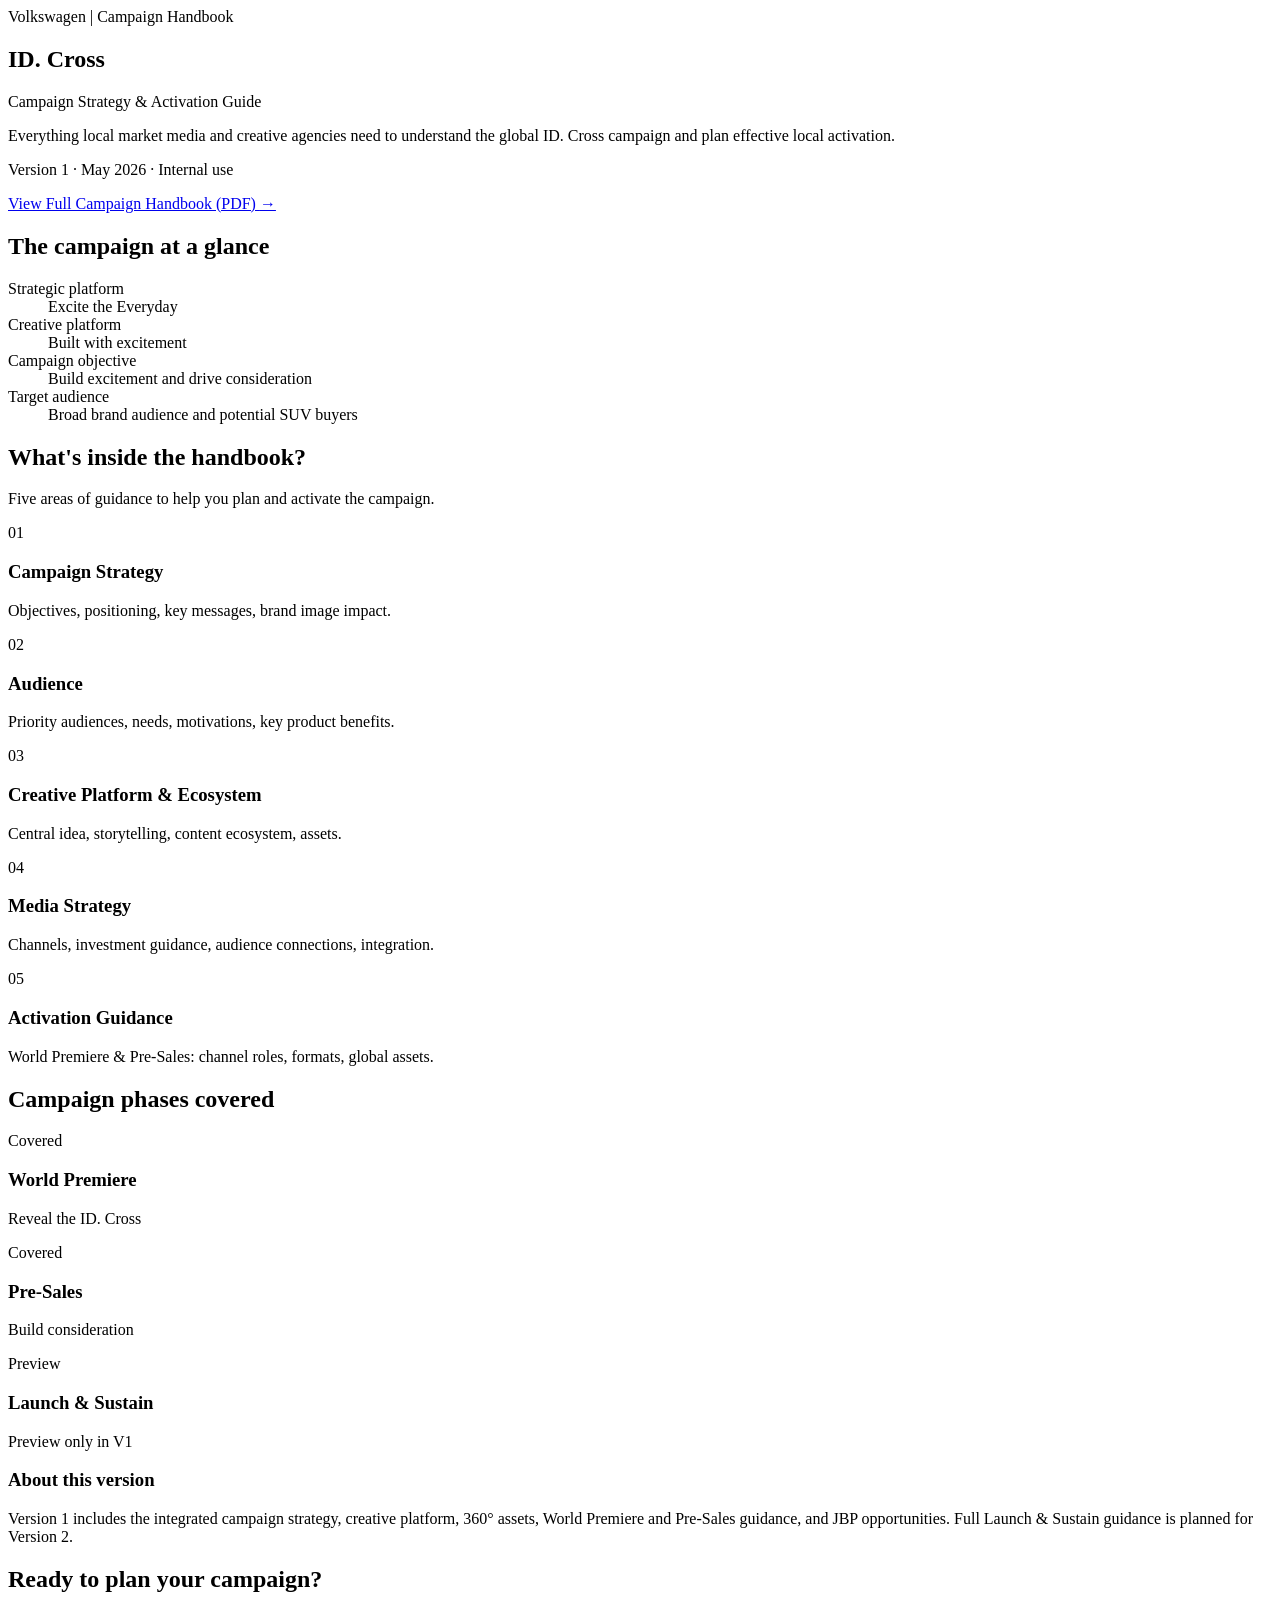
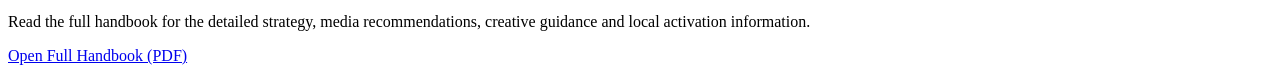
==== tools/importer/sources/campaigns/id-cross.html @ 840d9745 "Add Content Shop home and test campaigns Automated migration updates generated by Experience Moderni" ====
<!DOCTYPE html>
<html lang="en">
<head>
  <meta charset="utf-8">
  <title>ID. Cross — Campaign Handbook | Content Shop</title>
  <meta name="description" content="Everything local market media and creative agencies need to understand the global ID. Cross campaign and plan effective local activation.">
</head>
<body>
<!-- Source: ID_Cross_Handbook_Landing_Page_Wireframe_Brief.docx -->
<main>
  <section class="hero-section">
    <div class="hero-copy">
      <span class="eyebrow">Volkswagen | Campaign Handbook</span>
      <h1>ID. Cross</h1>
      <p class="hero-subtitle">Campaign Strategy &amp; Activation Guide</p>
      <p>Everything local market media and creative agencies need to understand the global ID. Cross campaign and plan effective local activation.</p>
      <p class="hero-meta">Version 1 · May 2026 · Internal use</p>
      <a class="hero-explore" href="/campaigns/id-cross-campaign-handbook.pdf">View Full Campaign Handbook (PDF) <span>→</span></a>
    </div>
  </section>

  <section class="general">
    <div class="section-heading">
      <h2>The campaign at a glance</h2>
    </div>
    <div class="general-body">
      <dl class="metadata">
        <div><dt>Strategic platform</dt><dd>Excite the Everyday</dd></div>
        <div><dt>Creative platform</dt><dd>Built with excitement</dd></div>
        <div><dt>Campaign objective</dt><dd>Build excitement and drive consideration</dd></div>
        <div><dt>Target audience</dt><dd>Broad brand audience and potential SUV buyers</dd></div>
      </dl>
    </div>
  </section>

  <section class="inside">
    <div class="section-heading">
      <h2>What's inside the handbook?</h2>
      <p class="intro">Five areas of guidance to help you plan and activate the campaign.</p>
    </div>
    <div class="features">
      <article class="feature">
        <span class="feature-number">01</span>
        <h3>Campaign Strategy</h3>
        <p>Objectives, positioning, key messages, brand image impact.</p>
      </article>
      <article class="feature">
        <span class="feature-number">02</span>
        <h3>Audience</h3>
        <p>Priority audiences, needs, motivations, key product benefits.</p>
      </article>
      <article class="feature">
        <span class="feature-number">03</span>
        <h3>Creative Platform &amp; Ecosystem</h3>
        <p>Central idea, storytelling, content ecosystem, assets.</p>
      </article>
      <article class="feature">
        <span class="feature-number">04</span>
        <h3>Media Strategy</h3>
        <p>Channels, investment guidance, audience connections, integration.</p>
      </article>
      <article class="feature">
        <span class="feature-number">05</span>
        <h3>Activation Guidance</h3>
        <p>World Premiere &amp; Pre-Sales: channel roles, formats, global assets.</p>
      </article>
    </div>
  </section>

  <section class="phases">
    <div class="section-heading">
      <h2>Campaign phases covered</h2>
    </div>
    <div class="features phases">
      <article class="feature">
        <span class="feature-number">Covered</span>
        <h3>World Premiere</h3>
        <p>Reveal the ID. Cross</p>
      </article>
      <article class="feature">
        <span class="feature-number">Covered</span>
        <h3>Pre-Sales</h3>
        <p>Build consideration</p>
      </article>
      <article class="feature">
        <span class="feature-number">Preview</span>
        <h3>Launch &amp; Sustain</h3>
        <p>Preview only in V1</p>
      </article>
    </div>
    <div class="note">
      <h3>About this version</h3>
      <p>Version 1 includes the integrated campaign strategy, creative platform, 360° assets, World Premiere and Pre-Sales guidance, and JBP opportunities. Full Launch &amp; Sustain guidance is planned for Version 2.</p>
    </div>
  </section>

  <section class="closing">
    <h2>Ready to plan your campaign?</h2>
    <p>Read the full handbook for the detailed strategy, media recommendations, creative guidance and local activation information.</p>
    <p><a href="/campaigns/id-cross-campaign-handbook.pdf">Open Full Handbook (PDF)</a></p>
  </section>
</main>
</body>
</html>
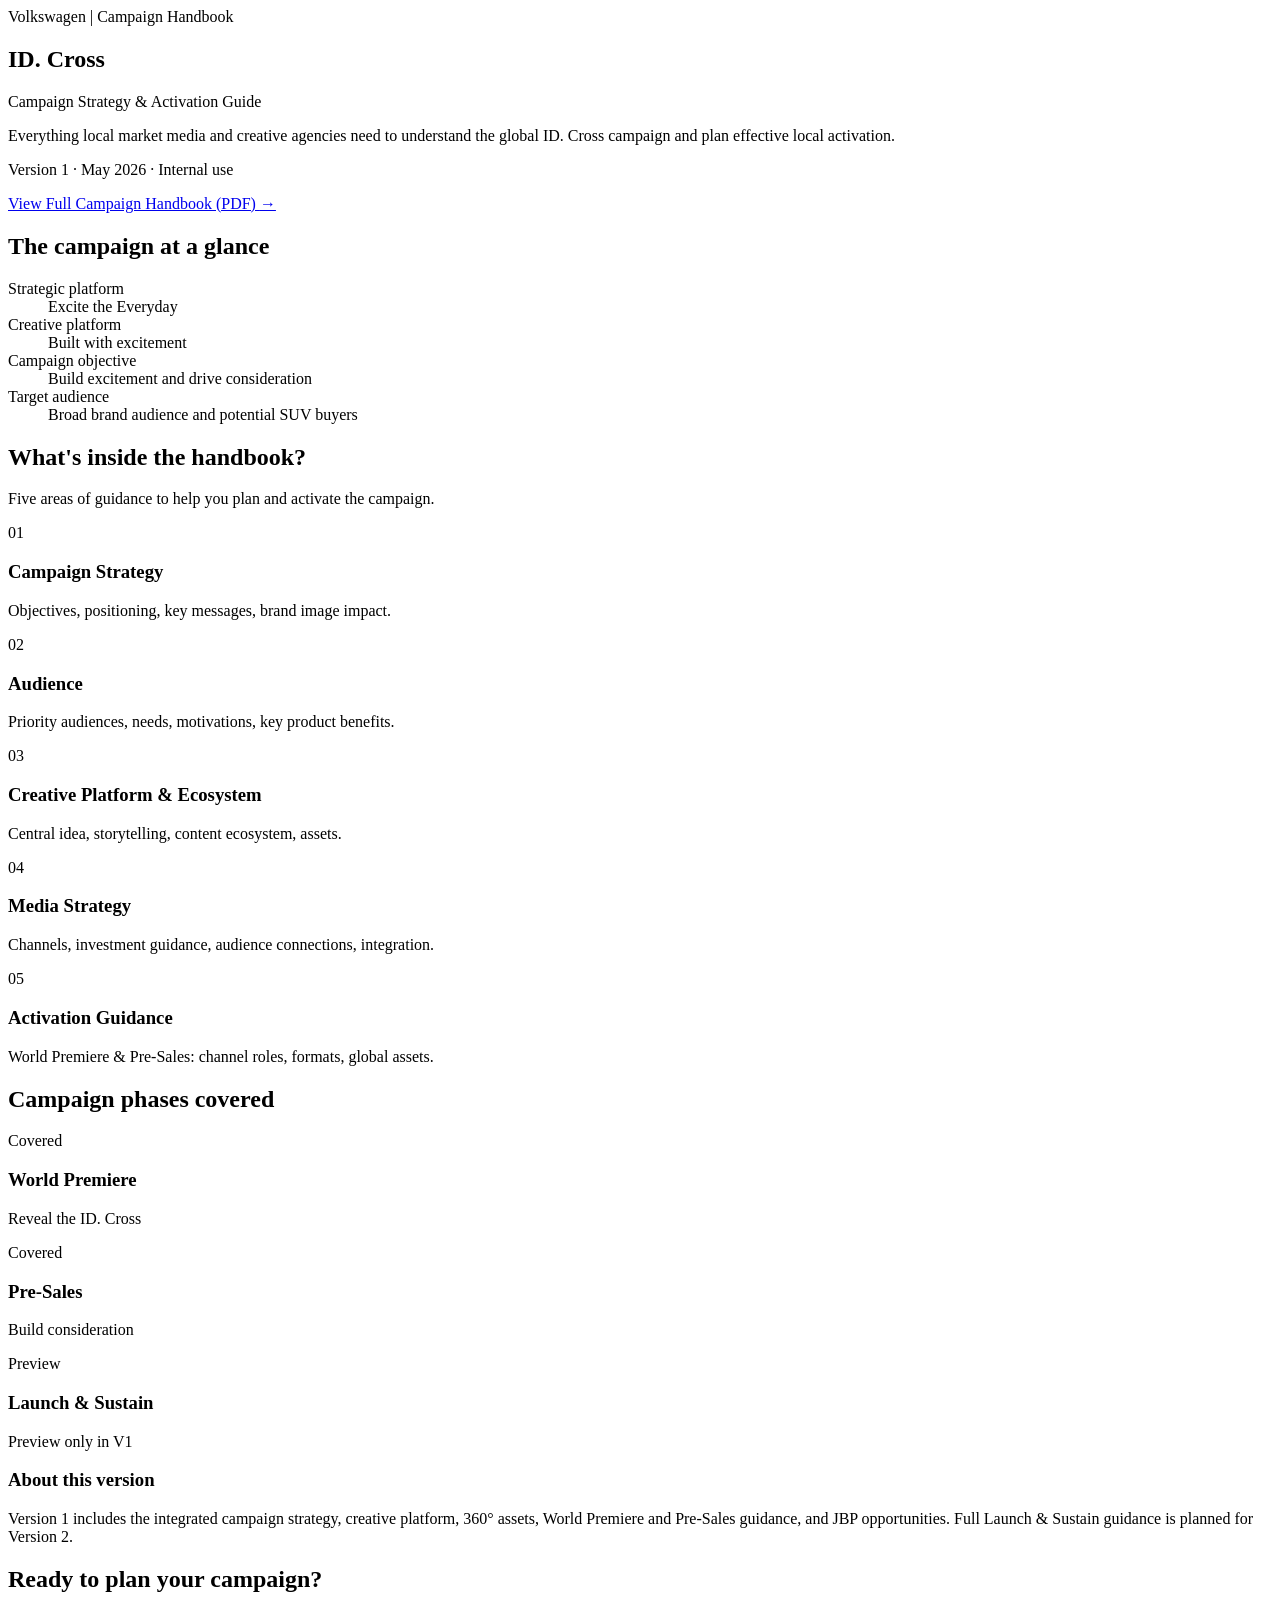
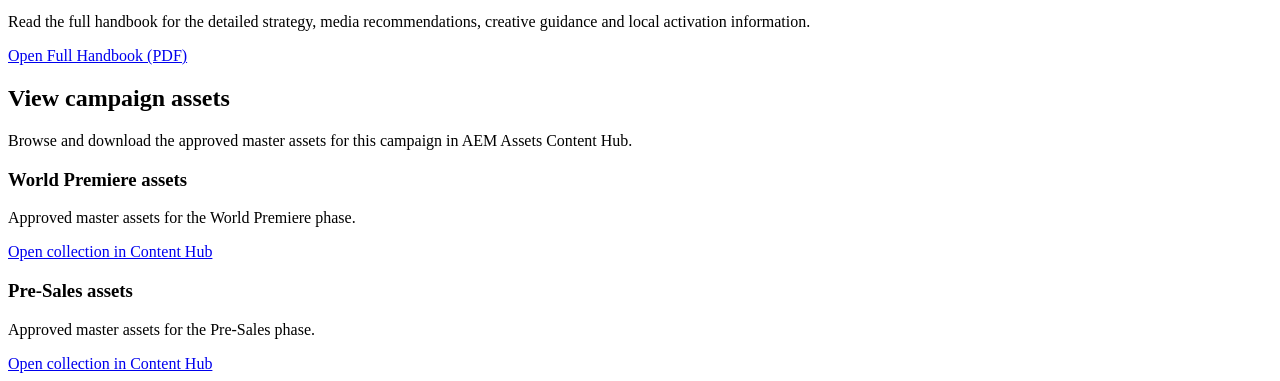
==== commit 3ee55632: "Add cards-links block, update importer Automated migration updates generated by Experience Moderniza" ====
--- a/tools/importer/sources/campaigns/id-cross.html
+++ b/tools/importer/sources/campaigns/id-cross.html
@@ -99,6 +99,26 @@
     <p>Read the full handbook for the detailed strategy, media recommendations, creative guidance and local activation information.</p>
     <p><a href="/campaigns/id-cross-campaign-handbook.pdf">Open Full Handbook (PDF)</a></p>
   </section>
+
+  <!-- Campaign assets: one tile per AEM Assets Content Hub collection (placeholder links) -->
+  <section class="assets">
+    <div class="section-heading">
+      <h2>View campaign assets</h2>
+      <p class="intro">Browse and download the approved master assets for this campaign in AEM Assets Content Hub.</p>
+    </div>
+    <div class="link-cards">
+      <article class="link-card">
+        <h3>World Premiere assets</h3>
+        <p>Approved master assets for the World Premiere phase.</p>
+        <a href="https://experience.adobe.com/#/assets/contenthub">Open collection in Content Hub</a>
+      </article>
+      <article class="link-card">
+        <h3>Pre-Sales assets</h3>
+        <p>Approved master assets for the Pre-Sales phase.</p>
+        <a href="https://experience.adobe.com/#/assets/contenthub">Open collection in Content Hub</a>
+      </article>
+    </div>
+  </section>
 </main>
 </body>
 </html>
